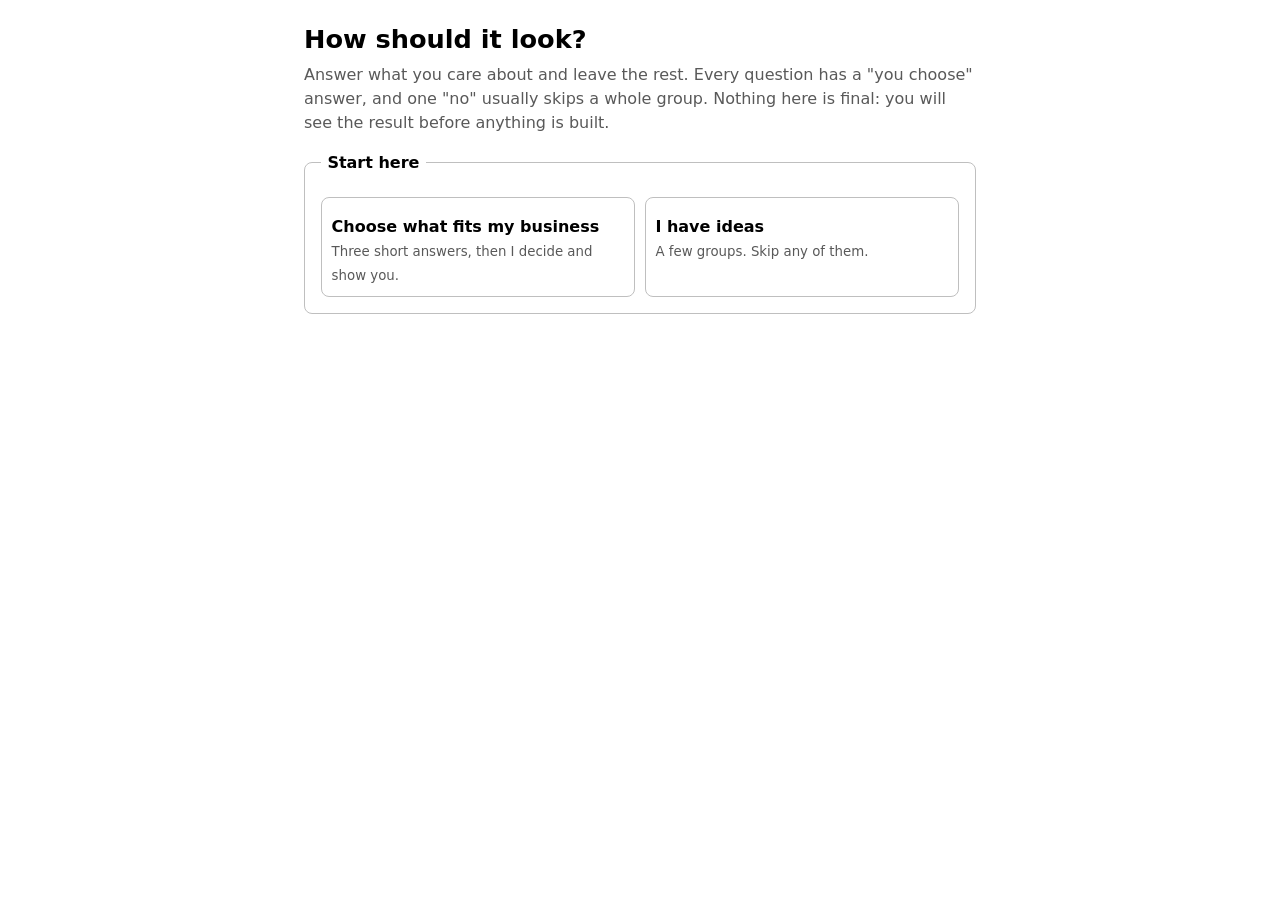
==== templates/design-interview/index.html @ b5280bf7 "The design interview becomes a form with gates and two ways through it The owner either picks from s" ====
<!DOCTYPE html>
<!-- Archetype design interview form. Copyright 2026 Derenic B. Licensed under the Apache License, Version 2.0. -->
<!--
  Starter form for bootstrap/DESIGN-INTERVIEW.md. Copy this folder into the project's design
  working-files folder, pre-fill what discovery already answered, and open it for the owner.
  One static page: no network, no dependencies, system fonts. The page is replaceable; the
  answer keys it writes are the contract (see DESIGN-INTERVIEW.md "The answers").
  The visuals are samples of a feeling (a swatch strip, three corner shapes, two row densities),
  never components or finished screens: the direction pick shows those.
-->
<html lang="en">
<head>
<meta charset="UTF-8">
<meta name="viewport" content="width=device-width, initial-scale=1.0">
<title>How should it look?</title>
<style>
  :root { color-scheme: light dark; --ink: CanvasText; --ground: Canvas; --line: color-mix(in srgb, CanvasText 25%, Canvas); --quiet: color-mix(in srgb, CanvasText 65%, Canvas); --mark: Highlight; }
  * { box-sizing: border-box; }
  body { margin: 0; font: 1rem/1.5 system-ui, sans-serif; color: var(--ink); background: var(--ground); }
  main { max-width: 44rem; margin: 0 auto; padding: 1.5rem 1rem 4rem; }
  h1 { font-size: 1.6rem; line-height: 1.2; margin: 0 0 .5rem; }
  h2 { font-size: 1.15rem; margin: 0 0 .25rem; }
  p { margin: 0 0 1rem; } .quiet { color: var(--quiet); }
  fieldset { border: 1px solid var(--line); border-radius: .5rem; margin: 0 0 1.25rem; padding: 1rem; }
  legend { font-weight: 600; padding: 0 .4rem; }
  label { display: block; margin: .75rem 0 .25rem; font-weight: 600; }
  label.plain { font-weight: 400; margin: .35rem 0; }
  input[type=text], textarea { width: 100%; font: inherit; color: inherit; background: transparent; border: 1px solid var(--line); border-radius: .35rem; padding: .5rem .6rem; }
  textarea { min-height: 4.5rem; resize: vertical; }
  .choices { display: grid; grid-template-columns: repeat(auto-fit, minmax(9.5rem, 1fr)); gap: .6rem; margin: .4rem 0 0; }
  .card { display: block; font-weight: 400; margin: 0; border: 1px solid var(--line); border-radius: .5rem; padding: .6rem; cursor: pointer; }
  .card:has(input:checked) { border-color: var(--ink); box-shadow: inset 0 0 0 2px var(--ink); }
  .card:has(input:focus-visible) { outline: 3px solid var(--ink); outline-offset: 1px; }
  .card input { position: absolute; opacity: 0; }
  .card b { display: block; margin-top: .45rem; }
  .card small { color: var(--quiet); }
  .sample { height: 3.2rem; border-radius: .3rem; border: 1px solid var(--line); overflow: hidden; display: flex; }
  .sample > i { flex: 1; display: block; }
  .rows { flex-direction: column; justify-content: space-evenly; padding: .3rem; background: transparent; }
  .rows > i { flex: 0 0 auto; background: var(--line); border-radius: 2px; }
  .shape { align-items: center; justify-content: center; border: 0; }
  .shape > i { flex: 0 0 60%; height: 1.8rem; background: var(--quiet); }
  .type { align-items: center; padding: 0 .6rem; font-size: 1.25rem; border: 0; }
  .scale { display: grid; grid-template-columns: 6rem 1fr 6rem; gap: .5rem; align-items: center; margin: .5rem 0; }
  .scale span:last-child { text-align: right; }
  .scale input { width: 100%; }
  button { font: inherit; font-weight: 600; padding: .6rem 1rem; border-radius: .4rem; border: 1px solid var(--ink); background: var(--ink); color: var(--ground); cursor: pointer; }
  button.quiet-btn { background: transparent; color: var(--ink); }
  button:focus-visible, input:focus-visible, textarea:focus-visible { outline: 3px solid var(--mark); outline-offset: 2px; }
  [hidden] { display: none !important; }
  #out { width: 100%; min-height: 12rem; font: .9rem/1.45 ui-monospace, monospace; margin-top: 1rem; }
  .actions { display: flex; flex-wrap: wrap; gap: .6rem; align-items: center; }
</style>
</head>
<body>
<main>
  <h1>How should it look?</h1>
  <p class="quiet">Answer what you care about and leave the rest. Every question has a "you choose" answer, and one "no" usually skips a whole group. Nothing here is final: you will see the result before anything is built.</p>

  <form id="f">
    <fieldset>
      <legend>Start here</legend>
      <div class="choices">
        <label class="card"><input type="radio" name="path" value="pick-for-me"><b>Choose what fits my business</b><small>Three short answers, then I decide and show you.</small></label>
        <label class="card"><input type="radio" name="path" value="my-ideas"><b>I have ideas</b><small>A few groups. Skip any of them.</small></label>
      </div>
    </fieldset>

    <fieldset data-when="path" hidden>
      <legend>Your business, in your words</legend>
      <label for="business">What does it do, and for whom?</label>
      <textarea id="business" name="business"></textarea>
      <label for="feel_words">How should it feel? A few words are enough.</label>
      <input type="text" id="feel_words" name="feel_words" placeholder="calm, trustworthy, a bit warm">
      <label for="words">What do you call the things in it? Any words you hate?</label>
      <input type="text" id="words" name="words" placeholder="jobs, clients, visits; never 'tickets'">
    </fieldset>

    <fieldset data-when="path" hidden>
      <legend>What already exists</legend>
      <p class="quiet">A logo, colors, a font, a website, printed material, a sign.</p>
      <label class="plain"><input type="radio" name="existing" value="none"> Nothing yet</label>
      <label class="plain"><input type="radio" name="existing" value="some"> Some of it exists</label>
      <div data-when="existing=some" hidden>
        <label for="existing_links">Links, file names, or where a photo of it is. One per line.</label>
        <textarea id="existing_links" name="existing_links"></textarea>
        <label class="plain"><input type="radio" name="belongs" value="belongs-with-it"> The new product should look like it belongs with this</label>
        <label class="plain"><input type="radio" name="belongs" value="different-on-purpose"> It should look different on purpose</label>
      </div>
    </fieldset>

    <div data-when="path=my-ideas" hidden>
      <fieldset>
        <legend>Colors</legend>
        <label class="plain"><input type="radio" name="color_gate" value="you-choose"> No opinion, you choose</label>
        <label class="plain"><input type="radio" name="color_gate" value="i-have-views"> I have views</label>
        <div data-when="color_gate=i-have-views" hidden>
          <label>Light, dark, or both?</label>
          <div class="choices">
            <label class="card"><input type="radio" name="scheme" value="light"><span class="sample"><i style="background:#f6f4ef"></i></span><b>Light</b></label>
            <label class="card"><input type="radio" name="scheme" value="dark"><span class="sample"><i style="background:#1d1f23"></i></span><b>Dark</b></label>
            <label class="card"><input type="radio" name="scheme" value="both"><span class="sample"><i style="background:#f6f4ef"></i><i style="background:#1d1f23"></i></span><b>Both</b><small>People switch.</small></label>
          </div>
          <div data-when="existing!=some">
            <label>Which family feels closest?</label>
            <div class="choices">
              <label class="card"><input type="radio" name="color_family" value="warm"><span class="sample"><i style="background:#5a3a2a"></i><i style="background:#b4532a"></i><i style="background:#d98c4a"></i><i style="background:#ecd3ad"></i></span><b>Warm</b><small>Earth, reds, oranges.</small></label>
              <label class="card"><input type="radio" name="color_family" value="cool"><span class="sample"><i style="background:#22303c"></i><i style="background:#1f4e79"></i><i style="background:#3a7ca5"></i><i style="background:#b5d3e2"></i></span><b>Cool</b><small>Blues, greens, slate.</small></label>
              <label class="card"><input type="radio" name="color_family" value="neutral"><span class="sample"><i style="background:#222"></i><i style="background:#666"></i><i style="background:#aaa"></i><i style="background:#e6e6e6"></i></span><b>Neutral</b><small>Mostly black, white, gray.</small></label>
              <label class="card"><input type="radio" name="color_family" value="bold"><span class="sample"><i style="background:#2e294e"></i><i style="background:#d7263d"></i><i style="background:#1b998b"></i><i style="background:#f4d35e"></i></span><b>Bold</b><small>Bright and energetic.</small></label>
              <label class="card"><input type="radio" name="color_family" value="you-choose"><span class="sample"></span><b>You choose</b></label>
            </div>
          </div>
          <label for="color_known">A color people already know you by? Where can I see it?</label>
          <input type="text" id="color_known" name="color_known" placeholder="the green on our vans; photo attached">
          <label for="color_avoid">Colors to stay away from, and why.</label>
          <input type="text" id="color_avoid" name="color_avoid" placeholder="our competitor's orange">
          <label for="color_meaning">Colors that already mean something to your users.</label>
          <input type="text" id="color_meaning" name="color_meaning" placeholder="red means urgent on our floor">
        </div>
      </fieldset>

      <fieldset>
        <legend>Shape and space</legend>
        <label class="plain"><input type="radio" name="shape_gate" value="you-choose"> No opinion, you choose</label>
        <label class="plain"><input type="radio" name="shape_gate" value="i-have-views"> I have views</label>
        <div data-when="shape_gate=i-have-views" hidden>
          <label>Corners</label>
          <div class="choices">
            <label class="card"><input type="radio" name="shape" value="square"><span class="sample shape"><i style="border-radius:0"></i></span><b>Square</b><small>Precise, serious.</small></label>
            <label class="card"><input type="radio" name="shape" value="soft"><span class="sample shape"><i style="border-radius:.5rem"></i></span><b>Soft</b><small>Friendly, modern.</small></label>
            <label class="card"><input type="radio" name="shape" value="round"><span class="sample shape"><i style="border-radius:99rem"></i></span><b>Round</b><small>Playful, light.</small></label>
          </div>
          <label>How much at once?</label>
          <div class="choices">
            <label class="card"><input type="radio" name="density" value="roomy"><span class="sample rows"><i style="height:.7rem"></i><i style="height:.7rem"></i><i style="height:.7rem"></i></span><b>Roomy</b><small>A few things, calm.</small></label>
            <label class="card"><input type="radio" name="density" value="dense"><span class="sample rows"><i style="height:.3rem"></i><i style="height:.3rem"></i><i style="height:.3rem"></i><i style="height:.3rem"></i><i style="height:.3rem"></i><i style="height:.3rem"></i></span><b>Dense</b><small>Lots to see, like a spreadsheet.</small></label>
          </div>
          <label>Lettering</label>
          <div class="choices">
            <label class="card"><input type="radio" name="type_feel" value="plain"><span class="sample type" style="font-family:system-ui,sans-serif">Aa Plain</span><b>Plain</b><small>Clean, everyday.</small></label>
            <label class="card"><input type="radio" name="type_feel" value="classic"><span class="sample type" style="font-family:ui-serif,Georgia,serif">Aa Classic</span><b>Classic</b><small>Bookish, established.</small></label>
            <label class="card"><input type="radio" name="type_feel" value="technical"><span class="sample type" style="font-family:ui-monospace,monospace">Aa Technical</span><b>Technical</b><small>Exact, engineered.</small></label>
          </div>
        </div>
      </fieldset>

      <fieldset>
        <legend>Feel and voice</legend>
        <p class="quiet">Leave a slider in the middle for "you choose".</p>
        <div class="scale"><span>Quiet</span><input type="range" name="mood_quiet_lively" min="1" max="5" value="3" aria-label="Quiet to lively"><span>Lively</span></div>
        <div class="scale"><span>Plain</span><input type="range" name="mood_plain_warm" min="1" max="5" value="3" aria-label="Plain to warm"><span>Warm</span></div>
        <div class="scale"><span>Formal</span><input type="range" name="mood_formal_casual" min="1" max="5" value="3" aria-label="Formal to casual"><span>Casual</span></div>
        <label for="voice_sample">Write one sentence the way you would say it to a customer.</label>
        <input type="text" id="voice_sample" name="voice_sample">
        <label for="likes">Apps or sites whose feel you like, and one you dislike. A word on why.</label>
        <textarea id="likes" name="likes"></textarea>
        <label for="never_like">Anything it must never look like?</label>
        <input type="text" id="never_like" name="never_like">
      </fieldset>

      <fieldset>
        <legend>Pictures and movement</legend>
        <label class="plain"><input type="radio" name="imagery" value="none"> No pictures</label>
        <label class="plain"><input type="radio" name="imagery" value="photos"> Photos</label>
        <label class="plain"><input type="radio" name="imagery" value="illustrations"> Illustrations</label>
        <label class="plain"><input type="radio" name="imagery" value="you-choose"> You choose</label>
        <div data-when="imagery=photos" hidden>
          <label for="photos_of">Photos of what, and who takes them?</label>
          <input type="text" id="photos_of" name="photos_of">
        </div>
        <label style="margin-top:1rem">Movement on screen</label>
        <label class="plain"><input type="radio" name="motion" value="still"> Keep it still, animation annoys me</label>
        <label class="plain"><input type="radio" name="motion" value="a-little"> A little is nice</label>
        <label class="plain"><input type="radio" name="motion" value="you-choose"> You choose</label>
      </fieldset>

      <fieldset>
        <legend>The people who use it</legend>
        <label for="needs">Anyone who has trouble with small text, colors, a mouse, or hearing? Bright sun, gloves, a screen reader? "I don't know" is an answer.</label>
        <input type="text" id="needs" name="needs">
        <label for="languages">Other languages, or one written right to left?</label>
        <input type="text" id="languages" name="languages">
      </fieldset>

      <fieldset>
        <legend>Rules and money</legend>
        <label class="plain"><input type="radio" name="rules_gate" value="none"> No rules I must follow</label>
        <label class="plain"><input type="radio" name="rules_gate" value="some"> There are rules</label>
        <div data-when="rules_gate=some" hidden>
          <label for="rules">A parent brand, a law for your sector, a customer's requirements.</label>
          <textarea id="rules" name="rules"></textarea>
        </div>
        <label style="margin-top:1rem">If a font or a design tool costs money</label>
        <label class="plain"><input type="radio" name="spend" value="free-only"> Free only</label>
        <label class="plain"><input type="radio" name="spend" value="ask-me"> Ask me first, with the price</label>
      </fieldset>
    </div>

    <div class="actions" data-when="path" hidden>
      <button type="button" id="make">Show my answers</button>
      <span class="quiet">Then copy them back into the conversation, or save the file.</span>
    </div>
    <div id="result" hidden>
      <textarea id="out" readonly aria-label="Your answers"></textarea>
      <div class="actions">
        <button type="button" id="copy">Copy answers</button>
        <button type="button" id="save" class="quiet-btn">Save answers as a file</button>
        <span id="said" class="quiet" role="status"></span>
      </div>
    </div>
  </form>
</main>
<script>
(function () {
  var form = document.getElementById('f');
  function value(name) {
    var el = form.elements[name]; if (!el) return '';
    if (el.length && el[0] && el[0].type === 'radio') { for (var i = 0; i < el.length; i++) if (el[i].checked) return el[i].value; return ''; }
    return (el.value || '').trim();
  }
  function holds(rule) {
    var not = rule.indexOf('!=') > -1, parts = rule.split(not ? '!=' : '='), v = value(parts[0]);
    if (parts.length === 1) return v !== '';
    return not ? v !== parts[1] : v === parts[1];
  }
  function refresh() {
    var nodes = form.querySelectorAll('[data-when]');
    for (var i = 0; i < nodes.length; i++) nodes[i].hidden = !holds(nodes[i].getAttribute('data-when'));
  }
  function shown(el) { for (var n = el; n && n !== form; n = n.parentNode) if (n.hidden) return false; return true; }
  function answers() {
    var lines = ['## Design interview answers', ''], seen = {}, els = form.elements;
    for (var i = 0; i < els.length; i++) {
      var el = els[i], name = el.name;
      if (!name || seen[name] || !shown(el)) continue; seen[name] = 1;
      var v = value(name);
      if (el.type === 'range') v = v === '3' ? 'you-choose' : v + ' of 5';
      if (name.slice(-5) === '_gate') { if (v === 'you-choose' || v === 'none') lines.push('- ' + name.slice(0, -5) + ': ' + v); continue; }
      lines.push('- ' + name + ': ' + (v ? v.replace(/\n+/g, ' | ') : 'you-choose'));
    }
    return lines.join('\n') + '\n';
  }
  form.addEventListener('change', refresh); form.addEventListener('input', refresh); refresh();
  var out = document.getElementById('out'), said = document.getElementById('said');
  document.getElementById('make').addEventListener('click', function () {
    out.value = answers(); document.getElementById('result').hidden = false; out.focus(); out.select();
  });
  document.getElementById('copy').addEventListener('click', function () {
    out.select();
    var done = function () { said.textContent = 'Copied. Paste it into the conversation.'; };
    if (navigator.clipboard && navigator.clipboard.writeText) navigator.clipboard.writeText(out.value).then(done, function () { document.execCommand('copy'); done(); });
    else { document.execCommand('copy'); done(); }
  });
  document.getElementById('save').addEventListener('click', function () {
    var a = document.createElement('a');
    a.href = URL.createObjectURL(new Blob([out.value], { type: 'text/markdown' }));
    a.download = 'design-answers.md'; document.body.appendChild(a); a.click(); a.remove();
    said.textContent = 'Saved as design-answers.md. Put it in the design working-files folder.';
  });
})();
</script>
</body>
</html>
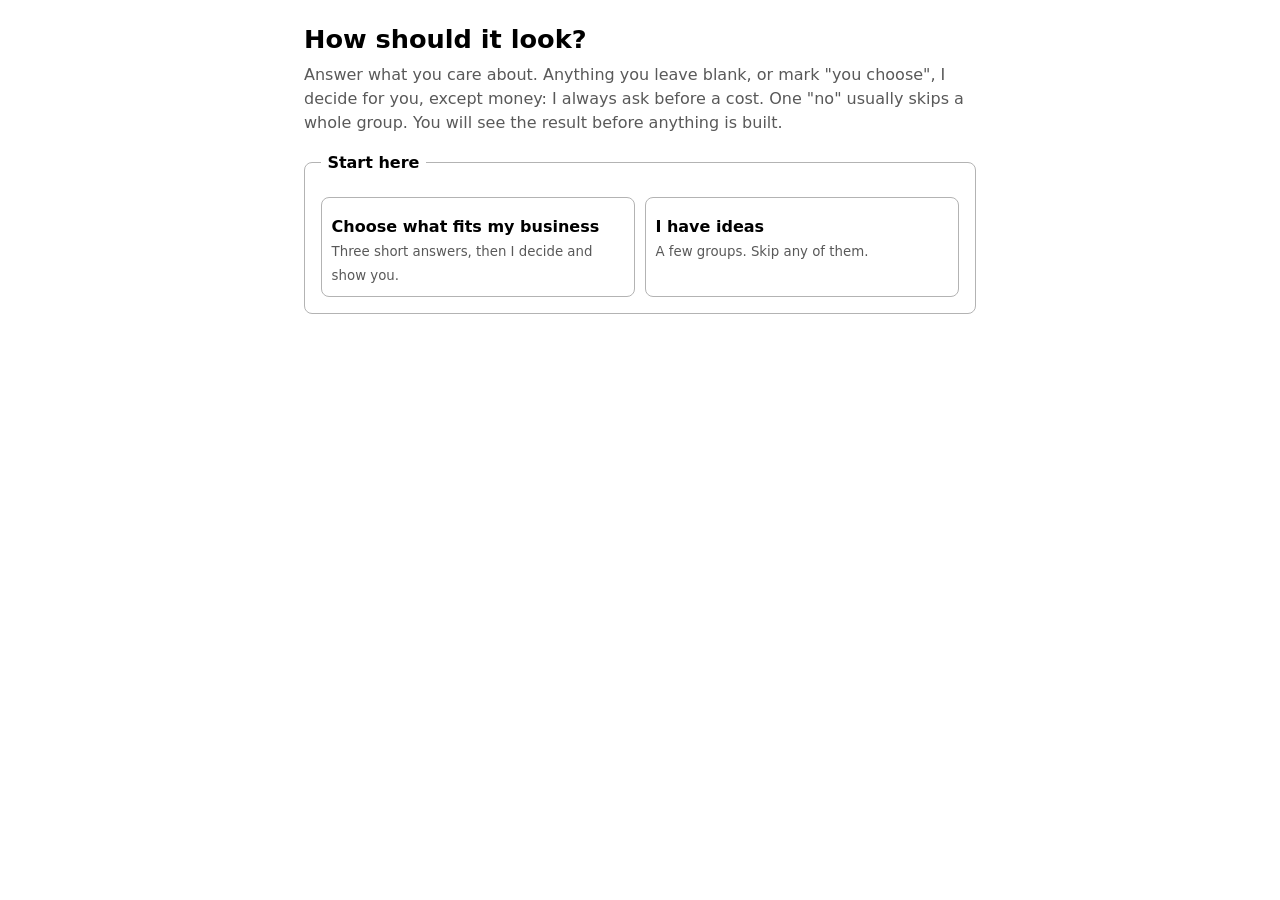
==== commit 5889fe03: "Audit fixes for the interview form: lost product questions, true you-choose, named groups, no single" ====
--- a/templates/design-interview/index.html
+++ b/templates/design-interview/index.html
@@ -3,10 +3,10 @@
 <!--
   Starter form for bootstrap/DESIGN-INTERVIEW.md. Copy this folder into the project's design
   working-files folder, pre-fill what discovery already answered, and open it for the owner.
-  One static page: no network, no dependencies, system fonts. The page is replaceable; the
-  answer keys it writes are the contract (see DESIGN-INTERVIEW.md "The answers").
+  One static page: no network, no dependencies, the platform's own fonts. The page is
+  replaceable; the answer keys it writes are the contract (see DESIGN-INTERVIEW.md "The answers").
   The visuals are samples of a feeling (a swatch strip, three corner shapes, two row densities),
-  never components or finished screens: the direction pick shows those.
+  never components or finished screens: the direction the owner sees afterwards shows those.
 -->
 <html lang="en">
 <head>
@@ -14,55 +14,63 @@
 <meta name="viewport" content="width=device-width, initial-scale=1.0">
 <title>How should it look?</title>
 <style>
-  :root { color-scheme: light dark; --ink: CanvasText; --ground: Canvas; --line: color-mix(in srgb, CanvasText 25%, Canvas); --quiet: color-mix(in srgb, CanvasText 65%, Canvas); --mark: Highlight; }
+  :root { color-scheme: light dark; --ink: CanvasText; --ground: Canvas; --line: #8a8a8a; --quiet: #5f5f5f; }
+  @media (prefers-color-scheme: dark) { :root { --line: #777; --quiet: #b0b0b0; } }
+  @supports (color: color-mix(in srgb, red, blue)) {
+    :root { --line: color-mix(in srgb, CanvasText 30%, Canvas); --quiet: color-mix(in srgb, CanvasText 65%, Canvas); }
+  }
   * { box-sizing: border-box; }
   body { margin: 0; font: 1rem/1.5 system-ui, sans-serif; color: var(--ink); background: var(--ground); }
   main { max-width: 44rem; margin: 0 auto; padding: 1.5rem 1rem 4rem; }
   h1 { font-size: 1.6rem; line-height: 1.2; margin: 0 0 .5rem; }
-  h2 { font-size: 1.15rem; margin: 0 0 .25rem; }
   p { margin: 0 0 1rem; } .quiet { color: var(--quiet); }
-  fieldset { border: 1px solid var(--line); border-radius: .5rem; margin: 0 0 1.25rem; padding: 1rem; }
+  fieldset { border: 1px solid var(--line); border-radius: .5rem; margin: 0 0 1.25rem; padding: 1rem; min-width: 0; }
   legend { font-weight: 600; padding: 0 .4rem; }
-  label { display: block; margin: .75rem 0 .25rem; font-weight: 600; }
-  label.plain { font-weight: 400; margin: .35rem 0; }
+  label, .q { display: block; margin: .9rem 0 .25rem; font-weight: 600; }
+  .q:first-child { margin-top: 0; }
+  label.plain { display: flex; align-items: center; gap: .55rem; min-height: 2.75rem; margin: 0; font-weight: 400; }
+  label.plain input { width: 1.15rem; height: 1.15rem; margin: 0; flex: none; }
   input[type=text], textarea { width: 100%; font: inherit; color: inherit; background: transparent; border: 1px solid var(--line); border-radius: .35rem; padding: .5rem .6rem; }
   textarea { min-height: 4.5rem; resize: vertical; }
   .choices { display: grid; grid-template-columns: repeat(auto-fit, minmax(9.5rem, 1fr)); gap: .6rem; margin: .4rem 0 0; }
-  .card { display: block; font-weight: 400; margin: 0; border: 1px solid var(--line); border-radius: .5rem; padding: .6rem; cursor: pointer; }
-  .card:has(input:checked) { border-color: var(--ink); box-shadow: inset 0 0 0 2px var(--ink); }
-  .card:has(input:focus-visible) { outline: 3px solid var(--ink); outline-offset: 1px; }
-  .card input { position: absolute; opacity: 0; }
-  .card b { display: block; margin-top: .45rem; }
-  .card small { color: var(--quiet); }
+  .card { display: block; margin: 0; font-weight: 400; cursor: pointer; position: relative; }
+  .card input { position: absolute; opacity: 0; inset: 0; width: 100%; height: 100%; margin: 0; cursor: pointer; }
+  .face { display: block; height: 100%; border: 1px solid var(--line); border-radius: .5rem; padding: .6rem; }
+  .card input:checked + .face { border-color: var(--ink); box-shadow: inset 0 0 0 2px var(--ink); }
+  .face b { display: block; margin-top: .45rem; }
+  .face .tick { float: right; font-weight: 600; visibility: hidden; }
+  .card input:checked + .face .tick { visibility: visible; }
+  .face small { color: var(--quiet); }
   .sample { height: 3.2rem; border-radius: .3rem; border: 1px solid var(--line); overflow: hidden; display: flex; }
   .sample > i { flex: 1; display: block; }
-  .rows { flex-direction: column; justify-content: space-evenly; padding: .3rem; background: transparent; }
+  .rows { flex-direction: column; justify-content: space-evenly; padding: .3rem; }
   .rows > i { flex: 0 0 auto; background: var(--line); border-radius: 2px; }
   .shape { align-items: center; justify-content: center; border: 0; }
   .shape > i { flex: 0 0 60%; height: 1.8rem; background: var(--quiet); }
   .type { align-items: center; padding: 0 .6rem; font-size: 1.25rem; border: 0; }
-  .scale { display: grid; grid-template-columns: 6rem 1fr 6rem; gap: .5rem; align-items: center; margin: .5rem 0; }
+  .scale { display: grid; grid-template-columns: 5rem 1fr 5rem; gap: .5rem; align-items: center; min-height: 2.75rem; }
   .scale span:last-child { text-align: right; }
   .scale input { width: 100%; }
-  button { font: inherit; font-weight: 600; padding: .6rem 1rem; border-radius: .4rem; border: 1px solid var(--ink); background: var(--ink); color: var(--ground); cursor: pointer; }
-  button.quiet-btn { background: transparent; color: var(--ink); }
-  button:focus-visible, input:focus-visible, textarea:focus-visible { outline: 3px solid var(--mark); outline-offset: 2px; }
+  button { font: inherit; font-weight: 600; min-height: 2.75rem; padding: .6rem 1rem; border-radius: .4rem; border: 1px solid var(--ink); background: var(--ink); color: var(--ground); cursor: pointer; }
+  button.second { background: transparent; color: var(--ink); }
+  button:focus-visible, input:focus-visible, textarea:focus-visible, .card input:focus-visible + .face { outline: 3px solid var(--ink); outline-offset: 2px; }
   [hidden] { display: none !important; }
-  #out { width: 100%; min-height: 12rem; font: .9rem/1.45 ui-monospace, monospace; margin-top: 1rem; }
-  .actions { display: flex; flex-wrap: wrap; gap: .6rem; align-items: center; }
+  #out { min-height: 12rem; font: .9rem/1.45 ui-monospace, monospace; }
+  .actions { display: flex; flex-wrap: wrap; gap: .6rem; align-items: center; margin-top: .75rem; }
 </style>
 </head>
 <body>
 <main>
   <h1>How should it look?</h1>
-  <p class="quiet">Answer what you care about and leave the rest. Every question has a "you choose" answer, and one "no" usually skips a whole group. Nothing here is final: you will see the result before anything is built.</p>
+  <p class="quiet">Answer what you care about. Anything you leave blank, or mark "you choose", I decide for you, except money: I always ask before a cost. One "no" usually skips a whole group. You will see the result before anything is built.</p>
+  <noscript><p><strong>This page needs scripts to show its questions.</strong> If they are blocked here, tell me, and I will ask the same questions in our conversation.</p></noscript>
 
   <form id="f">
     <fieldset>
-      <legend>Start here</legend>
-      <div class="choices">
-        <label class="card"><input type="radio" name="path" value="pick-for-me"><b>Choose what fits my business</b><small>Three short answers, then I decide and show you.</small></label>
-        <label class="card"><input type="radio" name="path" value="my-ideas"><b>I have ideas</b><small>A few groups. Skip any of them.</small></label>
+      <legend id="q-path">Start here</legend>
+      <div class="choices" role="radiogroup" aria-labelledby="q-path">
+        <label class="card"><input type="radio" name="path" value="pick-for-me"><span class="face"><span class="tick" aria-hidden="true">&#10003;</span><b>Choose what fits my business</b><small>Three short answers, then I decide and show you.</small></span></label>
+        <label class="card"><input type="radio" name="path" value="my-ideas"><span class="face"><span class="tick" aria-hidden="true">&#10003;</span><b>I have ideas</b><small>A few groups. Skip any of them.</small></span></label>
       </div>
     </fieldset>
 
@@ -77,38 +85,55 @@
     </fieldset>
 
     <fieldset data-when="path" hidden>
-      <legend>What already exists</legend>
+      <legend id="q-existing">What already exists</legend>
       <p class="quiet">A logo, colors, a font, a website, printed material, a sign.</p>
-      <label class="plain"><input type="radio" name="existing" value="none"> Nothing yet</label>
-      <label class="plain"><input type="radio" name="existing" value="some"> Some of it exists</label>
+      <div role="radiogroup" aria-labelledby="q-existing">
+        <label class="plain"><input type="radio" name="existing" value="none"> Nothing yet</label>
+        <label class="plain"><input type="radio" name="existing" value="some"> Some of it exists</label>
+      </div>
       <div data-when="existing=some" hidden>
-        <label for="existing_links">Links, file names, or where a photo of it is. One per line.</label>
+        <p class="q" id="q-kinds">Which of these?</p>
+        <div role="group" aria-labelledby="q-kinds">
+          <label class="plain"><input type="checkbox" name="existing_kinds" value="logo"> A logo</label>
+          <label class="plain"><input type="checkbox" name="existing_kinds" value="colors"> Colors</label>
+          <label class="plain"><input type="checkbox" name="existing_kinds" value="typeface"> A font, or a document template people already use</label>
+          <label class="plain"><input type="checkbox" name="existing_kinds" value="site"> A website or app people know</label>
+          <label class="plain"><input type="checkbox" name="existing_kinds" value="rules"> Written rules about how the brand looks or talks</label>
+        </div>
+        <label for="existing_links">Where can I see them? Links, file names, or where a photo is. One per line.</label>
         <textarea id="existing_links" name="existing_links"></textarea>
-        <label class="plain"><input type="radio" name="belongs" value="belongs-with-it"> The new product should look like it belongs with this</label>
-        <label class="plain"><input type="radio" name="belongs" value="different-on-purpose"> It should look different on purpose</label>
+        <p class="q" id="q-belongs">Should the new product look like it belongs with this?</p>
+        <div role="radiogroup" aria-labelledby="q-belongs">
+          <label class="plain"><input type="radio" name="belongs" value="belongs-with-it"> Yes, it belongs with it</label>
+          <label class="plain"><input type="radio" name="belongs" value="different-on-purpose"> No, different on purpose</label>
+          <label class="plain"><input type="radio" name="belongs" value="you-choose"> You choose</label>
+        </div>
       </div>
     </fieldset>
 
     <div data-when="path=my-ideas" hidden>
       <fieldset>
-        <legend>Colors</legend>
-        <label class="plain"><input type="radio" name="color_gate" value="you-choose"> No opinion, you choose</label>
-        <label class="plain"><input type="radio" name="color_gate" value="i-have-views"> I have views</label>
+        <legend id="q-color">Colors</legend>
+        <div role="radiogroup" aria-labelledby="q-color">
+          <label class="plain"><input type="radio" name="color_gate" value="you-choose"> No opinion, you choose</label>
+          <label class="plain"><input type="radio" name="color_gate" value="i-have-views"> I have views</label>
+        </div>
         <div data-when="color_gate=i-have-views" hidden>
-          <label>Light, dark, or both?</label>
-          <div class="choices">
-            <label class="card"><input type="radio" name="scheme" value="light"><span class="sample"><i style="background:#f6f4ef"></i></span><b>Light</b></label>
-            <label class="card"><input type="radio" name="scheme" value="dark"><span class="sample"><i style="background:#1d1f23"></i></span><b>Dark</b></label>
-            <label class="card"><input type="radio" name="scheme" value="both"><span class="sample"><i style="background:#f6f4ef"></i><i style="background:#1d1f23"></i></span><b>Both</b><small>People switch.</small></label>
-          </div>
-          <div data-when="existing!=some">
-            <label>Which family feels closest?</label>
-            <div class="choices">
-              <label class="card"><input type="radio" name="color_family" value="warm"><span class="sample"><i style="background:#5a3a2a"></i><i style="background:#b4532a"></i><i style="background:#d98c4a"></i><i style="background:#ecd3ad"></i></span><b>Warm</b><small>Earth, reds, oranges.</small></label>
-              <label class="card"><input type="radio" name="color_family" value="cool"><span class="sample"><i style="background:#22303c"></i><i style="background:#1f4e79"></i><i style="background:#3a7ca5"></i><i style="background:#b5d3e2"></i></span><b>Cool</b><small>Blues, greens, slate.</small></label>
-              <label class="card"><input type="radio" name="color_family" value="neutral"><span class="sample"><i style="background:#222"></i><i style="background:#666"></i><i style="background:#aaa"></i><i style="background:#e6e6e6"></i></span><b>Neutral</b><small>Mostly black, white, gray.</small></label>
-              <label class="card"><input type="radio" name="color_family" value="bold"><span class="sample"><i style="background:#2e294e"></i><i style="background:#d7263d"></i><i style="background:#1b998b"></i><i style="background:#f4d35e"></i></span><b>Bold</b><small>Bright and energetic.</small></label>
-              <label class="card"><input type="radio" name="color_family" value="you-choose"><span class="sample"></span><b>You choose</b></label>
+          <p class="q" id="q-scheme">Light, dark, or both?</p>
+          <div class="choices" role="radiogroup" aria-labelledby="q-scheme">
+            <label class="card"><input type="radio" name="scheme" value="light"><span class="face"><span class="tick" aria-hidden="true">&#10003;</span><span class="sample"><i style="background:#f6f4ef"></i></span><b>Light</b></span></label>
+            <label class="card"><input type="radio" name="scheme" value="dark"><span class="face"><span class="tick" aria-hidden="true">&#10003;</span><span class="sample"><i style="background:#1d1f23"></i></span><b>Dark</b></span></label>
+            <label class="card"><input type="radio" name="scheme" value="both"><span class="face"><span class="tick" aria-hidden="true">&#10003;</span><span class="sample"><i style="background:#f6f4ef"></i><i style="background:#1d1f23"></i></span><b>Both</b><small>People switch.</small></span></label>
+            <label class="card"><input type="radio" name="scheme" value="you-choose"><span class="face"><span class="tick" aria-hidden="true">&#10003;</span><span class="sample"></span><b>You choose</b></span></label>
+          </div>
+          <div data-when="existing_kinds!~colors">
+            <p class="q" id="q-family">Which family feels closest?</p>
+            <div class="choices" role="radiogroup" aria-labelledby="q-family">
+              <label class="card"><input type="radio" name="color_family" value="warm"><span class="face"><span class="tick" aria-hidden="true">&#10003;</span><span class="sample"><i style="background:#5a3a2a"></i><i style="background:#b4532a"></i><i style="background:#d98c4a"></i><i style="background:#ecd3ad"></i></span><b>Warm</b><small>Earth, reds, oranges.</small></span></label>
+              <label class="card"><input type="radio" name="color_family" value="cool"><span class="face"><span class="tick" aria-hidden="true">&#10003;</span><span class="sample"><i style="background:#22303c"></i><i style="background:#1f4e79"></i><i style="background:#3a7ca5"></i><i style="background:#b5d3e2"></i></span><b>Cool</b><small>Blues, greens, slate.</small></span></label>
+              <label class="card"><input type="radio" name="color_family" value="neutral"><span class="face"><span class="tick" aria-hidden="true">&#10003;</span><span class="sample"><i style="background:#222"></i><i style="background:#666"></i><i style="background:#aaa"></i><i style="background:#e6e6e6"></i></span><b>Neutral</b><small>Mostly black, white, gray.</small></span></label>
+              <label class="card"><input type="radio" name="color_family" value="bold"><span class="face"><span class="tick" aria-hidden="true">&#10003;</span><span class="sample"><i style="background:#2e294e"></i><i style="background:#d7263d"></i><i style="background:#1b998b"></i><i style="background:#f4d35e"></i></span><b>Bold</b><small>Bright and energetic.</small></span></label>
+              <label class="card"><input type="radio" name="color_family" value="you-choose"><span class="face"><span class="tick" aria-hidden="true">&#10003;</span><span class="sample"></span><b>You choose</b></span></label>
             </div>
           </div>
           <label for="color_known">A color people already know you by? Where can I see it?</label>
@@ -121,36 +146,41 @@
       </fieldset>
 
       <fieldset>
-        <legend>Shape and space</legend>
-        <label class="plain"><input type="radio" name="shape_gate" value="you-choose"> No opinion, you choose</label>
-        <label class="plain"><input type="radio" name="shape_gate" value="i-have-views"> I have views</label>
+        <legend id="q-shapegate">Shape and space</legend>
+        <div role="radiogroup" aria-labelledby="q-shapegate">
+          <label class="plain"><input type="radio" name="shape_gate" value="you-choose"> No opinion, you choose</label>
+          <label class="plain"><input type="radio" name="shape_gate" value="i-have-views"> I have views</label>
+        </div>
         <div data-when="shape_gate=i-have-views" hidden>
-          <label>Corners</label>
-          <div class="choices">
-            <label class="card"><input type="radio" name="shape" value="square"><span class="sample shape"><i style="border-radius:0"></i></span><b>Square</b><small>Precise, serious.</small></label>
-            <label class="card"><input type="radio" name="shape" value="soft"><span class="sample shape"><i style="border-radius:.5rem"></i></span><b>Soft</b><small>Friendly, modern.</small></label>
-            <label class="card"><input type="radio" name="shape" value="round"><span class="sample shape"><i style="border-radius:99rem"></i></span><b>Round</b><small>Playful, light.</small></label>
-          </div>
-          <label>How much at once?</label>
-          <div class="choices">
-            <label class="card"><input type="radio" name="density" value="roomy"><span class="sample rows"><i style="height:.7rem"></i><i style="height:.7rem"></i><i style="height:.7rem"></i></span><b>Roomy</b><small>A few things, calm.</small></label>
-            <label class="card"><input type="radio" name="density" value="dense"><span class="sample rows"><i style="height:.3rem"></i><i style="height:.3rem"></i><i style="height:.3rem"></i><i style="height:.3rem"></i><i style="height:.3rem"></i><i style="height:.3rem"></i></span><b>Dense</b><small>Lots to see, like a spreadsheet.</small></label>
-          </div>
-          <label>Lettering</label>
-          <div class="choices">
-            <label class="card"><input type="radio" name="type_feel" value="plain"><span class="sample type" style="font-family:system-ui,sans-serif">Aa Plain</span><b>Plain</b><small>Clean, everyday.</small></label>
-            <label class="card"><input type="radio" name="type_feel" value="classic"><span class="sample type" style="font-family:ui-serif,Georgia,serif">Aa Classic</span><b>Classic</b><small>Bookish, established.</small></label>
-            <label class="card"><input type="radio" name="type_feel" value="technical"><span class="sample type" style="font-family:ui-monospace,monospace">Aa Technical</span><b>Technical</b><small>Exact, engineered.</small></label>
+          <p class="q" id="q-corners">Corners</p>
+          <div class="choices" role="radiogroup" aria-labelledby="q-corners">
+            <label class="card"><input type="radio" name="corners" value="square"><span class="face"><span class="tick" aria-hidden="true">&#10003;</span><span class="sample shape"><i style="border-radius:0"></i></span><b>Square</b><small>Precise, serious.</small></span></label>
+            <label class="card"><input type="radio" name="corners" value="soft"><span class="face"><span class="tick" aria-hidden="true">&#10003;</span><span class="sample shape"><i style="border-radius:.5rem"></i></span><b>Soft</b><small>Friendly, modern.</small></span></label>
+            <label class="card"><input type="radio" name="corners" value="round"><span class="face"><span class="tick" aria-hidden="true">&#10003;</span><span class="sample shape"><i style="border-radius:99rem"></i></span><b>Round</b><small>Playful, light.</small></span></label>
+            <label class="card"><input type="radio" name="corners" value="you-choose"><span class="face"><span class="tick" aria-hidden="true">&#10003;</span><span class="sample shape"></span><b>You choose</b></span></label>
+          </div>
+          <p class="q" id="q-density">How much at once?</p>
+          <div class="choices" role="radiogroup" aria-labelledby="q-density">
+            <label class="card"><input type="radio" name="density" value="roomy"><span class="face"><span class="tick" aria-hidden="true">&#10003;</span><span class="sample rows"><i style="height:.7rem"></i><i style="height:.7rem"></i><i style="height:.7rem"></i></span><b>Roomy</b><small>A few things, calm.</small></span></label>
+            <label class="card"><input type="radio" name="density" value="dense"><span class="face"><span class="tick" aria-hidden="true">&#10003;</span><span class="sample rows"><i style="height:.3rem"></i><i style="height:.3rem"></i><i style="height:.3rem"></i><i style="height:.3rem"></i><i style="height:.3rem"></i><i style="height:.3rem"></i></span><b>Dense</b><small>Lots to see, like a spreadsheet.</small></span></label>
+            <label class="card"><input type="radio" name="density" value="you-choose"><span class="face"><span class="tick" aria-hidden="true">&#10003;</span><span class="sample rows"></span><b>You choose</b></span></label>
+          </div>
+          <p class="q" id="q-type">Lettering</p>
+          <div class="choices" role="radiogroup" aria-labelledby="q-type">
+            <label class="card"><input type="radio" name="type_feel" value="plain"><span class="face"><span class="tick" aria-hidden="true">&#10003;</span><span class="sample type" style="font-family:system-ui,sans-serif">Aa Bb 12</span><b>Plain</b><small>Clean, everyday.</small></span></label>
+            <label class="card"><input type="radio" name="type_feel" value="classic"><span class="face"><span class="tick" aria-hidden="true">&#10003;</span><span class="sample type" style="font-family:ui-serif,serif">Aa Bb 12</span><b>Classic</b><small>Bookish, established.</small></span></label>
+            <label class="card"><input type="radio" name="type_feel" value="technical"><span class="face"><span class="tick" aria-hidden="true">&#10003;</span><span class="sample type" style="font-family:ui-monospace,monospace">Aa Bb 12</span><b>Technical</b><small>Exact, engineered.</small></span></label>
+            <label class="card"><input type="radio" name="type_feel" value="you-choose"><span class="face"><span class="tick" aria-hidden="true">&#10003;</span><span class="sample type"></span><b>You choose</b></span></label>
           </div>
         </div>
       </fieldset>
 
       <fieldset>
         <legend>Feel and voice</legend>
-        <p class="quiet">Leave a slider in the middle for "you choose".</p>
-        <div class="scale"><span>Quiet</span><input type="range" name="mood_quiet_lively" min="1" max="5" value="3" aria-label="Quiet to lively"><span>Lively</span></div>
-        <div class="scale"><span>Plain</span><input type="range" name="mood_plain_warm" min="1" max="5" value="3" aria-label="Plain to warm"><span>Warm</span></div>
-        <div class="scale"><span>Formal</span><input type="range" name="mood_formal_casual" min="1" max="5" value="3" aria-label="Formal to casual"><span>Casual</span></div>
+        <p class="quiet">A slider left in the middle means "you choose".</p>
+        <div class="scale"><span id="m1a">Quiet</span><input type="range" name="mood_quiet_lively" min="1" max="5" value="3" aria-labelledby="m1a m1b"><span id="m1b">Lively</span></div>
+        <div class="scale"><span id="m2a">Plain</span><input type="range" name="mood_plain_warm" min="1" max="5" value="3" aria-labelledby="m2a m2b"><span id="m2b">Warm</span></div>
+        <div class="scale"><span id="m3a">Formal</span><input type="range" name="mood_formal_casual" min="1" max="5" value="3" aria-labelledby="m3a m3b"><span id="m3b">Casual</span></div>
         <label for="voice_sample">Write one sentence the way you would say it to a customer.</label>
         <input type="text" id="voice_sample" name="voice_sample">
         <label for="likes">Apps or sites whose feel you like, and one you dislike. A word on why.</label>
@@ -161,18 +191,23 @@
 
       <fieldset>
         <legend>Pictures and movement</legend>
-        <label class="plain"><input type="radio" name="imagery" value="none"> No pictures</label>
-        <label class="plain"><input type="radio" name="imagery" value="photos"> Photos</label>
-        <label class="plain"><input type="radio" name="imagery" value="illustrations"> Illustrations</label>
-        <label class="plain"><input type="radio" name="imagery" value="you-choose"> You choose</label>
+        <p class="q" id="q-imagery">Pictures</p>
+        <div role="radiogroup" aria-labelledby="q-imagery">
+          <label class="plain"><input type="radio" name="imagery" value="none"> No pictures</label>
+          <label class="plain"><input type="radio" name="imagery" value="photos"> Photos</label>
+          <label class="plain"><input type="radio" name="imagery" value="illustrations"> Illustrations</label>
+          <label class="plain"><input type="radio" name="imagery" value="you-choose"> You choose</label>
+        </div>
         <div data-when="imagery=photos" hidden>
           <label for="photos_of">Photos of what, and who takes them?</label>
           <input type="text" id="photos_of" name="photos_of">
         </div>
-        <label style="margin-top:1rem">Movement on screen</label>
-        <label class="plain"><input type="radio" name="motion" value="still"> Keep it still, animation annoys me</label>
-        <label class="plain"><input type="radio" name="motion" value="a-little"> A little is nice</label>
-        <label class="plain"><input type="radio" name="motion" value="you-choose"> You choose</label>
+        <p class="q" id="q-motion">Movement on screen</p>
+        <div role="radiogroup" aria-labelledby="q-motion">
+          <label class="plain"><input type="radio" name="motion" value="still"> Keep it still, animation annoys me</label>
+          <label class="plain"><input type="radio" name="motion" value="a-little"> A little is nice</label>
+          <label class="plain"><input type="radio" name="motion" value="you-choose"> You choose</label>
+        </div>
       </fieldset>
 
       <fieldset>
@@ -184,29 +219,41 @@
       </fieldset>
 
       <fieldset>
-        <legend>Rules and money</legend>
-        <label class="plain"><input type="radio" name="rules_gate" value="none"> No rules I must follow</label>
-        <label class="plain"><input type="radio" name="rules_gate" value="some"> There are rules</label>
+        <legend>Rules, print, and money</legend>
+        <p class="q" id="q-rules">Rules you must follow: a parent brand, a law for your sector, a customer's requirements</p>
+        <div role="radiogroup" aria-labelledby="q-rules">
+          <label class="plain"><input type="radio" name="rules_gate" value="none"> None</label>
+          <label class="plain"><input type="radio" name="rules_gate" value="some"> There are rules</label>
+        </div>
         <div data-when="rules_gate=some" hidden>
-          <label for="rules">A parent brand, a law for your sector, a customer's requirements.</label>
+          <label for="rules">Which ones? A link or a file name helps.</label>
           <textarea id="rules" name="rules"></textarea>
         </div>
-        <label style="margin-top:1rem">If a font or a design tool costs money</label>
-        <label class="plain"><input type="radio" name="spend" value="free-only"> Free only</label>
-        <label class="plain"><input type="radio" name="spend" value="ask-me"> Ask me first, with the price</label>
+        <p class="q" id="q-print">Will print, uniforms, or signage need to match later?</p>
+        <div role="radiogroup" aria-labelledby="q-print">
+          <label class="plain"><input type="radio" name="print" value="no"> No</label>
+          <label class="plain"><input type="radio" name="print" value="yes"> Yes</label>
+          <label class="plain"><input type="radio" name="print" value="not-sure"> Not sure yet</label>
+        </div>
+        <p class="q" id="q-spend">If a font or a design tool costs money</p>
+        <div role="radiogroup" aria-labelledby="q-spend">
+          <label class="plain"><input type="radio" name="spend" value="free-only"> Free only</label>
+          <label class="plain"><input type="radio" name="spend" value="ask-me"> Ask me first, with the price</label>
+        </div>
       </fieldset>
     </div>
 
     <div class="actions" data-when="path" hidden>
       <button type="button" id="make">Show my answers</button>
-      <span class="quiet">Then copy them back into the conversation, or save the file.</span>
     </div>
     <div id="result" hidden>
-      <textarea id="out" readonly aria-label="Your answers"></textarea>
+      <label for="out">Your answers</label>
+      <textarea id="out" readonly></textarea>
+      <p class="quiet" style="margin-top:.5rem">I need these back: paste them into our conversation, or save the file and tell me where it is.</p>
       <div class="actions">
         <button type="button" id="copy">Copy answers</button>
-        <button type="button" id="save" class="quiet-btn">Save answers as a file</button>
-        <span id="said" class="quiet" role="status"></span>
+        <button type="button" id="save" class="second">Save answers as a file</button>
+        <span id="said" role="status"></span>
       </div>
     </div>
   </form>
@@ -216,18 +263,24 @@
   var form = document.getElementById('f');
   function value(name) {
     var el = form.elements[name]; if (!el) return '';
-    if (el.length && el[0] && el[0].type === 'radio') { for (var i = 0; i < el.length; i++) if (el[i].checked) return el[i].value; return ''; }
+    if (el.length && el[0] && (el[0].type === 'radio' || el[0].type === 'checkbox')) {
+      var picked = []; for (var i = 0; i < el.length; i++) if (el[i].checked) picked.push(el[i].value);
+      return picked.join(', ');
+    }
     return (el.value || '').trim();
   }
   function holds(rule) {
-    var not = rule.indexOf('!=') > -1, parts = rule.split(not ? '!=' : '='), v = value(parts[0]);
-    if (parts.length === 1) return v !== '';
-    return not ? v !== parts[1] : v === parts[1];
+    var m = /^([a-z_]+)(=|!=|!~)?(.*)$/.exec(rule), v = value(m[1]);
+    if (!m[2]) return v !== '';
+    if (m[2] === '=') return v === m[3];
+    if (m[2] === '!=') return v !== m[3];
+    return (', ' + v + ', ').indexOf(', ' + m[3] + ', ') === -1;
   }
   function refresh() {
     var nodes = form.querySelectorAll('[data-when]');
     for (var i = 0; i < nodes.length; i++) nodes[i].hidden = !holds(nodes[i].getAttribute('data-when'));
   }
+  var BLANK = { spend: 'ask-me', print: 'not-sure', existing: 'none', rules: 'none', business: 'unknown', words: 'unknown', existing_kinds: 'unknown', existing_links: 'unknown', photos_of: 'unknown', needs: 'unknown', languages: 'unknown', color_known: 'none', color_avoid: 'none', color_meaning: 'none', likes: 'none', never_like: 'none', voice_sample: 'none' };
   function shown(el) { for (var n = el; n && n !== form; n = n.parentNode) if (n.hidden) return false; return true; }
   function answers() {
     var lines = ['## Design interview answers', ''], seen = {}, els = form.elements;
@@ -235,9 +288,14 @@
       var el = els[i], name = el.name;
       if (!name || seen[name] || !shown(el)) continue; seen[name] = 1;
       var v = value(name);
-      if (el.type === 'range') v = v === '3' ? 'you-choose' : v + ' of 5';
-      if (name.slice(-5) === '_gate') { if (v === 'you-choose' || v === 'none') lines.push('- ' + name.slice(0, -5) + ': ' + v); continue; }
-      lines.push('- ' + name + ': ' + (v ? v.replace(/\n+/g, ' | ') : 'you-choose'));
+      if (el.type === 'range') v = v === '3' ? '' : v + ' of 5';
+      if (name.slice(-5) === '_gate') {
+        var group = name.slice(0, -5);
+        if (v !== 'i-have-views' && v !== 'some') lines.push('- ' + group + ': ' + (v || BLANK[group] || 'you-choose'));
+        continue;
+      }
+      if (!v) v = BLANK[name] || 'you-choose';
+      lines.push('- ' + name + ': ' + v.replace(/\n+/g, ' | '));
     }
     return lines.join('\n') + '\n';
   }
@@ -248,15 +306,15 @@
   });
   document.getElementById('copy').addEventListener('click', function () {
     out.select();
-    var done = function () { said.textContent = 'Copied. Paste it into the conversation.'; };
-    if (navigator.clipboard && navigator.clipboard.writeText) navigator.clipboard.writeText(out.value).then(done, function () { document.execCommand('copy'); done(); });
-    else { document.execCommand('copy'); done(); }
+    var done = function () { said.textContent = 'Copied. Paste it into our conversation.'; };
+    var old = function () { try { document.execCommand('copy'); done(); } catch (e) { said.textContent = 'Select the text above and copy it.'; } };
+    if (navigator.clipboard && navigator.clipboard.writeText) navigator.clipboard.writeText(out.value).then(done, old); else old();
   });
   document.getElementById('save').addEventListener('click', function () {
     var a = document.createElement('a');
     a.href = URL.createObjectURL(new Blob([out.value], { type: 'text/markdown' }));
     a.download = 'design-answers.md'; document.body.appendChild(a); a.click(); a.remove();
-    said.textContent = 'Saved as design-answers.md. Put it in the design working-files folder.';
+    said.textContent = 'Saved as design-answers.md. Tell me where you put it.';
   });
 })();
 </script>
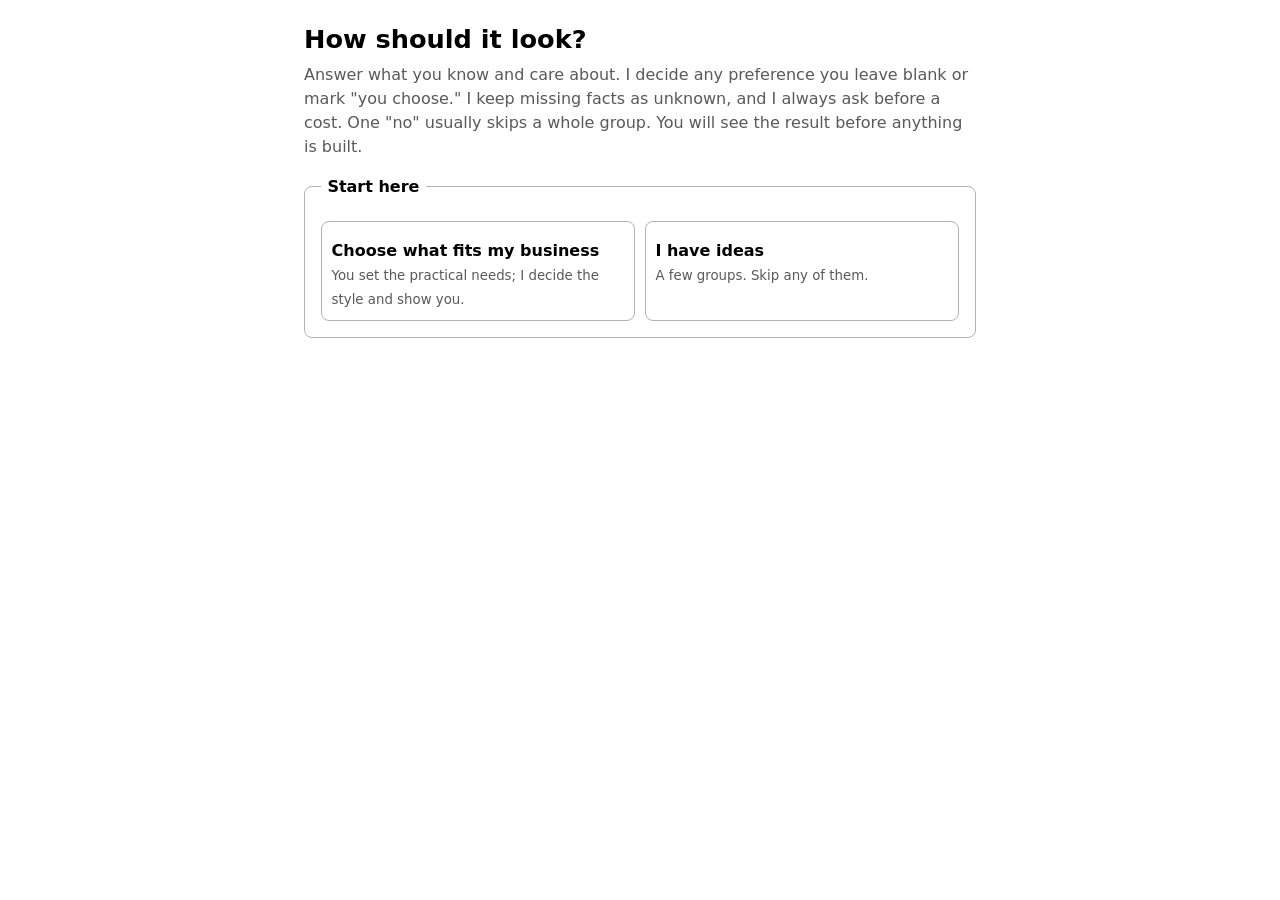
==== commit d61ec1d8: "fix: preserve design and recovery evidence Keep supplied constraints when design preferences are del" ====
--- a/templates/design-interview/index.html
+++ b/templates/design-interview/index.html
@@ -2,7 +2,8 @@
 <!-- Archetype design interview form. Copyright 2026 Derenic B. Licensed under the Apache License, Version 2.0. -->
 <!--
   Starter form for bootstrap/DESIGN-INTERVIEW.md. Copy this folder into the project's design
-  working-files folder, pre-fill what discovery already answered, and open it for the owner.
+  working-files folder, put what discovery already answered into the pre-fill block at the
+  top of the body (the only part of this page a session edits), and open it for the owner.
   One static page: no network, no dependencies, the platform's own fonts. The page is
   replaceable; the answer keys it writes are the contract (see DESIGN-INTERVIEW.md "The answers").
   The visuals are samples of a feeling (a swatch strip, three corner shapes, two row densities),
@@ -28,7 +29,7 @@
   legend { font-weight: 600; padding: 0 .4rem; }
   label, .q { display: block; margin: .9rem 0 .25rem; font-weight: 600; }
   .q:first-child { margin-top: 0; }
-  label.plain { display: flex; align-items: center; gap: .55rem; min-height: 2.75rem; margin: 0; font-weight: 400; }
+  label.plain { display: flex; align-items: center; gap: .55rem; min-height: 2.75rem; margin: .2rem 0; font-weight: 400; }
   label.plain input { width: 1.15rem; height: 1.15rem; margin: 0; flex: none; }
   input[type=text], textarea { width: 100%; font: inherit; color: inherit; background: transparent; border: 1px solid var(--line); border-radius: .35rem; padding: .5rem .6rem; }
   textarea { min-height: 4.5rem; resize: vertical; }
@@ -60,16 +61,28 @@
 </style>
 </head>
 <body>
+<!--
+  Pre-fill block. Keys are the form's field names (the answer keys of DESIGN-INTERVIEW.md, and
+  color_gate, shape_gate, rules_gate for the gates). A choice takes its option's value, several
+  ticks take a list or a comma-separated string, a scale takes 1 to 5. Leave {} when nothing is
+  known. A block that does not parse, or a key or option the page does not have, shows the owner
+  a line saying so and logs the names: open the page yourself first.
+  A rules fact other than none or unknown selects rules_gate=some when the gate is omitted. A
+  conflicting explicit gate warns and keeps the supplied rules visible.
+  Example: {"path": "pick-for-me", "business": "Shift swaps for restaurant staff", "existing": "none"}
+-->
+<script type="application/json" id="prefill">{}</script>
 <main>
   <h1>How should it look?</h1>
-  <p class="quiet">Answer what you care about. Anything you leave blank, or mark "you choose", I decide for you, except money: I always ask before a cost. One "no" usually skips a whole group. You will see the result before anything is built.</p>
+  <p class="quiet">Answer what you know and care about. I decide any preference you leave blank or mark "you choose." I keep missing facts as unknown, and I always ask before a cost. One "no" usually skips a whole group. You will see the result before anything is built.</p>
   <noscript><p><strong>This page needs scripts to show its questions.</strong> If they are blocked here, tell me, and I will ask the same questions in our conversation.</p></noscript>
+  <p id="prefill-note" role="status" hidden></p>
 
   <form id="f">
     <fieldset>
       <legend id="q-path">Start here</legend>
       <div class="choices" role="radiogroup" aria-labelledby="q-path">
-        <label class="card"><input type="radio" name="path" value="pick-for-me"><span class="face"><span class="tick" aria-hidden="true">&#10003;</span><b>Choose what fits my business</b><small>Three short answers, then I decide and show you.</small></span></label>
+        <label class="card"><input type="radio" name="path" value="pick-for-me"><span class="face"><span class="tick" aria-hidden="true">&#10003;</span><b>Choose what fits my business</b><small>You set the practical needs; I decide the style and show you.</small></span></label>
         <label class="card"><input type="radio" name="path" value="my-ideas"><span class="face"><span class="tick" aria-hidden="true">&#10003;</span><b>I have ideas</b><small>A few groups. Skip any of them.</small></span></label>
       </div>
     </fieldset>
@@ -126,7 +139,15 @@
             <label class="card"><input type="radio" name="scheme" value="both"><span class="face"><span class="tick" aria-hidden="true">&#10003;</span><span class="sample"><i style="background:#f6f4ef"></i><i style="background:#1d1f23"></i></span><b>Both</b><small>People switch.</small></span></label>
             <label class="card"><input type="radio" name="scheme" value="you-choose"><span class="face"><span class="tick" aria-hidden="true">&#10003;</span><span class="sample"></span><b>You choose</b></span></label>
           </div>
-          <div data-when="existing_kinds!~colors">
+          <div data-when="scheme" hidden>
+            <div data-when="scheme!=both" hidden>
+              <div data-when="scheme!=you-choose" hidden>
+                <label for="scheme_reason">Why should this be the only scheme?</label>
+                <input type="text" id="scheme_reason" name="scheme_reason" placeholder="used outdoors in daylight">
+              </div>
+            </div>
+          </div>
+          <div data-when="existing_kinds!~colors" hidden>
             <p class="q" id="q-family">Which family feels closest?</p>
             <div class="choices" role="radiogroup" aria-labelledby="q-family">
               <label class="card"><input type="radio" name="color_family" value="warm"><span class="face"><span class="tick" aria-hidden="true">&#10003;</span><span class="sample"><i style="background:#5a3a2a"></i><i style="background:#b4532a"></i><i style="background:#d98c4a"></i><i style="background:#ecd3ad"></i></span><b>Warm</b><small>Earth, reds, oranges.</small></span></label>
@@ -209,40 +230,43 @@
           <label class="plain"><input type="radio" name="motion" value="you-choose"> You choose</label>
         </div>
       </fieldset>
-
-      <fieldset>
-        <legend>The people who use it</legend>
-        <label for="needs">Anyone who has trouble with small text, colors, a mouse, or hearing? Bright sun, gloves, a screen reader? "I don't know" is an answer.</label>
-        <input type="text" id="needs" name="needs">
-        <label for="languages">Other languages, or one written right to left?</label>
-        <input type="text" id="languages" name="languages">
-      </fieldset>
-
-      <fieldset>
-        <legend>Rules, print, and money</legend>
-        <p class="q" id="q-rules">Rules you must follow: a parent brand, a law for your sector, a customer's requirements</p>
-        <div role="radiogroup" aria-labelledby="q-rules">
-          <label class="plain"><input type="radio" name="rules_gate" value="none"> None</label>
-          <label class="plain"><input type="radio" name="rules_gate" value="some"> There are rules</label>
-        </div>
-        <div data-when="rules_gate=some" hidden>
-          <label for="rules">Which ones? A link or a file name helps.</label>
-          <textarea id="rules" name="rules"></textarea>
-        </div>
-        <p class="q" id="q-print">Will print, uniforms, or signage need to match later?</p>
-        <div role="radiogroup" aria-labelledby="q-print">
-          <label class="plain"><input type="radio" name="print" value="no"> No</label>
-          <label class="plain"><input type="radio" name="print" value="yes"> Yes</label>
-          <label class="plain"><input type="radio" name="print" value="not-sure"> Not sure yet</label>
-        </div>
-        <p class="q" id="q-spend">If a font or a design tool costs money</p>
-        <div role="radiogroup" aria-labelledby="q-spend">
-          <label class="plain"><input type="radio" name="spend" value="free-only"> Free only</label>
-          <label class="plain"><input type="radio" name="spend" value="ask-me"> Ask me first, with the price</label>
-        </div>
-      </fieldset>
     </div>
 
+    <div data-when="path" hidden>
+    <fieldset>
+      <legend>The people who use it</legend>
+      <label for="needs">Anyone who has trouble with small text, colors, a mouse, or hearing? Bright sun, gloves, a screen reader? "I don't know" is an answer.</label>
+      <input type="text" id="needs" name="needs">
+      <label for="languages">Other languages, or one written right to left?</label>
+      <input type="text" id="languages" name="languages">
+    </fieldset>
+
+    <fieldset>
+      <legend>Rules, print, and money</legend>
+      <p class="q" id="q-rules">Rules you must follow: a parent brand, a law for your sector, a customer's requirements</p>
+      <div role="radiogroup" aria-labelledby="q-rules">
+        <label class="plain"><input type="radio" name="rules_gate" value="none"> None</label>
+        <label class="plain"><input type="radio" name="rules_gate" value="some"> There are rules</label>
+      </div>
+      <div data-when="rules_gate=some" hidden>
+        <label for="rules">Which ones? A link or a file name helps.</label>
+        <textarea id="rules" name="rules"></textarea>
+      </div>
+      <p class="q" id="q-print">Will print, uniforms, or signage need to match later?</p>
+      <div role="radiogroup" aria-labelledby="q-print">
+        <label class="plain"><input type="radio" name="print" value="no"> No</label>
+        <label class="plain"><input type="radio" name="print" value="yes"> Yes</label>
+        <label class="plain"><input type="radio" name="print" value="not-sure"> Not sure yet</label>
+      </div>
+      <p class="q" id="q-spend">If a font or a design tool costs money</p>
+      <div role="radiogroup" aria-labelledby="q-spend">
+        <label class="plain"><input type="radio" name="spend" value="free-only"> Free only</label>
+        <label class="plain"><input type="radio" name="spend" value="ask-me"> Ask me first, with the price</label>
+      </div>
+    </fieldset>
+    </div>
+
+    <p id="answer-note" role="alert" hidden></p>
     <div class="actions" data-when="path" hidden>
       <button type="button" id="make">Show my answers</button>
     </div>
@@ -280,7 +304,7 @@
     var nodes = form.querySelectorAll('[data-when]');
     for (var i = 0; i < nodes.length; i++) nodes[i].hidden = !holds(nodes[i].getAttribute('data-when'));
   }
-  var BLANK = { spend: 'ask-me', print: 'not-sure', existing: 'none', rules: 'none', business: 'unknown', words: 'unknown', existing_kinds: 'unknown', existing_links: 'unknown', photos_of: 'unknown', needs: 'unknown', languages: 'unknown', color_known: 'none', color_avoid: 'none', color_meaning: 'none', likes: 'none', never_like: 'none', voice_sample: 'none' };
+  var BLANK = { spend: 'ask-me', print: 'not-sure', existing: 'unknown', rules: 'unknown', business: 'unknown', words: 'unknown', existing_kinds: 'unknown', existing_links: 'unknown', photos_of: 'unknown', needs: 'unknown', languages: 'unknown', color_known: 'none', color_avoid: 'none', color_meaning: 'none', likes: 'none', never_like: 'none', voice_sample: 'none' };
   function shown(el) { for (var n = el; n && n !== form; n = n.parentNode) if (n.hidden) return false; return true; }
   function answers() {
     var lines = ['## Design interview answers', ''], seen = {}, els = form.elements;
@@ -299,10 +323,53 @@
     }
     return lines.join('\n') + '\n';
   }
+  function prefill() {
+    var data, missed = [], conflicts = [];
+    try { data = JSON.parse(document.getElementById('prefill').textContent || '{}'); } catch (e) { data = null; }
+    for (var name in (data || {})) {
+      var el = form.elements[name], v = [].concat(data[name]).join(','), hit = false; if (!el) { missed.push(name); continue; }
+      if (el.length && el[0] && (el[0].type === 'radio' || el[0].type === 'checkbox')) {
+        var want = ',' + v.split(',').map(function (s) { return s.replace(/^\s+|\s+$/g, ''); }).join(',') + ',';
+        for (var i = 0; i < el.length; i++) { el[i].checked = want.indexOf(',' + el[i].value + ',') !== -1; hit = hit || el[i].checked; }
+        if (!hit) missed.push(name);
+      } else el.value = v;
+    }
+    if (data && Object.prototype.hasOwnProperty.call(data, 'rules')) {
+      var rulesFact = String(data.rules || '').trim();
+      if (rulesFact && rulesFact !== 'none' && rulesFact !== 'unknown') {
+        var rulesGate = form.elements.rules_gate;
+        if (Object.prototype.hasOwnProperty.call(data, 'rules_gate') && data.rules_gate !== 'some') {
+          conflicts.push('rules_gate conflicts with rules');
+        }
+        for (var j = 0; j < rulesGate.length; j++) rulesGate[j].checked = rulesGate[j].value === 'some';
+      }
+    }
+    if (data === null || missed.length || conflicts.length) {
+      var note = document.getElementById('prefill-note');
+      var details = missed.concat(conflicts);
+      note.textContent = 'Some answers I meant to fill in for you need attention' + (details.length ? ' (' + details.join(', ') + ')' : '') + '. Please tell me, or simply answer them here.';
+      note.hidden = false;
+      if (window.console && console.error) {
+        var problem = data === null ? ['the block is not valid JSON'] : [];
+        if (missed.length) problem.push('no field or option for: ' + missed.join(', '));
+        if (conflicts.length) problem.push(conflicts.join(', '));
+        console.error('design interview pre-fill: ' + problem.join('; '));
+      }
+    }
+  }
+  prefill();
   form.addEventListener('change', refresh); form.addEventListener('input', refresh); refresh();
   var out = document.getElementById('out'), said = document.getElementById('said');
   document.getElementById('make').addEventListener('click', function () {
-    out.value = answers(); document.getElementById('result').hidden = false; out.focus(); out.select();
+    var scheme = value('scheme'), reason = document.getElementById('scheme_reason');
+    var answerNote = document.getElementById('answer-note'), result = document.getElementById('result');
+    if (shown(reason) && (scheme === 'light' || scheme === 'dark') && !value('scheme_reason')) {
+      answerNote.textContent = 'Tell me why this should be the only scheme before showing the answers.';
+      answerNote.hidden = false; reason.setAttribute('aria-invalid', 'true');
+      out.value = ''; result.hidden = true; reason.focus(); return;
+    }
+    answerNote.hidden = true; reason.removeAttribute('aria-invalid');
+    out.value = answers(); result.hidden = false; out.focus(); out.select();
   });
   document.getElementById('copy').addEventListener('click', function () {
     out.select();
